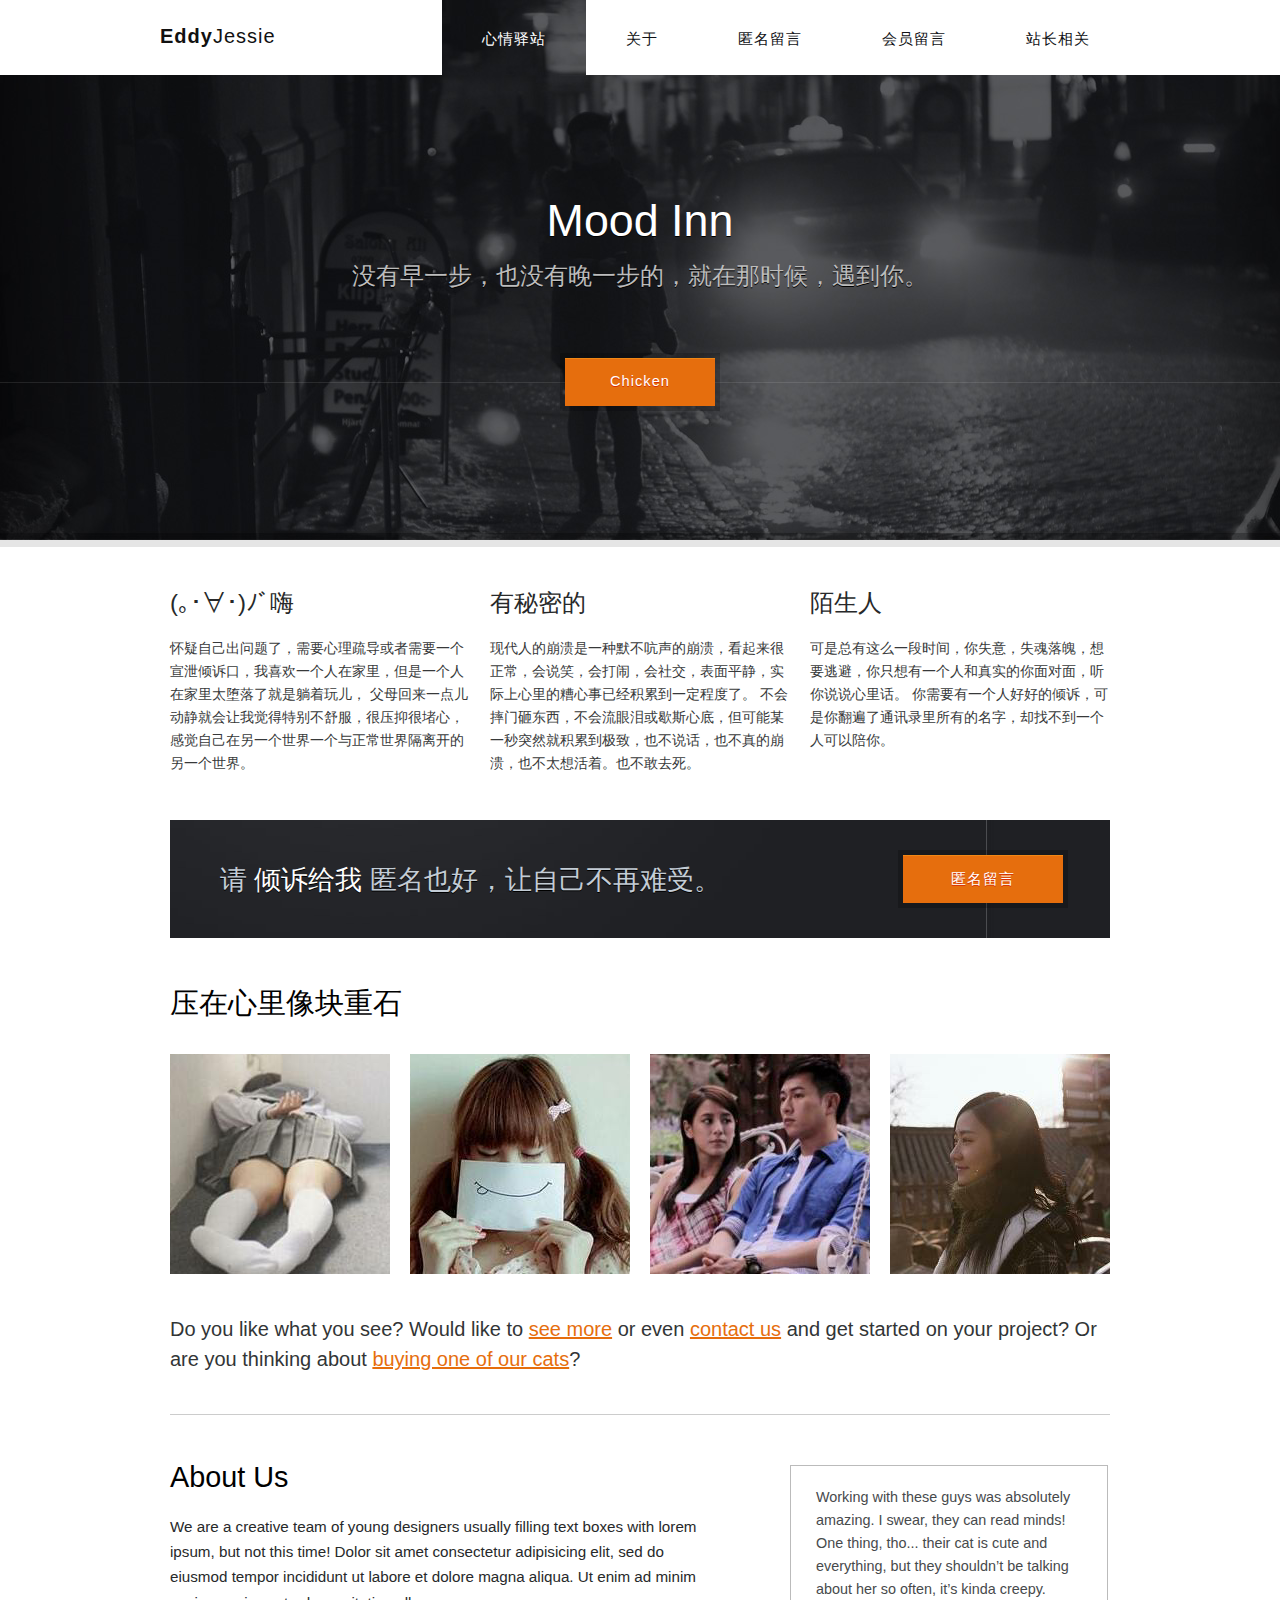
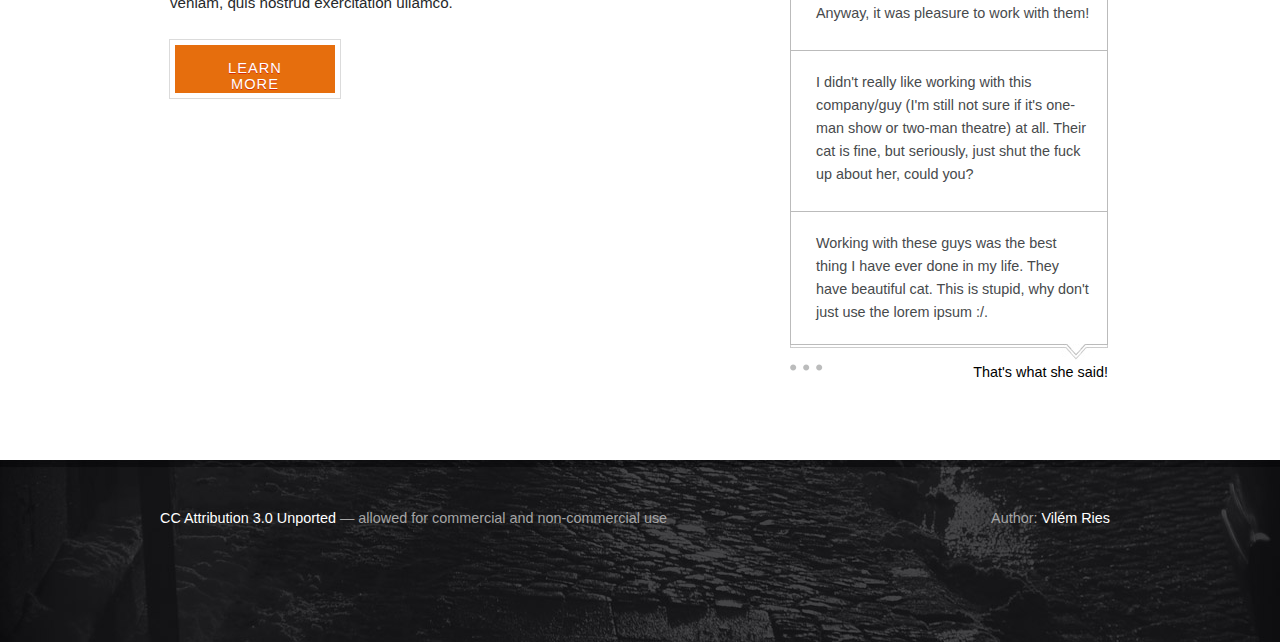
==== index.html @ 32344811 "frist commit" ====
<!DOCTYPE html>

<html xmlns="http://www.w3.org/1999/html">
<head>
    <meta charset="utf-8">
    <title>EddyJessieHome</title>
    <link rel="stylesheet" href="reset.css" type="text/css">
    <link rel="stylesheet" href="styl.css" type="text/css">
	<script src="js/jquery-1.7.2.min.js"></script>
	<script src="js/html.js"></script>
    
</head>

<body>
    
    <!-- *********  Header  ********** -->
    
    <div id="header">
        <div id="header_in">
        
        <h1><a href="index.html"><b>Eddy</b>Jessie</a></h1>
        
        <div id="menu">
         <ul>
            <li><a href="index.html" class="active">心情驿站</a></li>
            <li><a href="about.html">关于</a></li>
            <li><a href="ourwork.html">匿名留言</a></li>
            <li><a href="blog.html">会员留言</a></li>
            <li><a href="contact.html">站长相关</a></li>
         </ul>
        </div>
        
        </div>
    </div>
    
    <!-- *********  Main part (slider)  ********** -->
    
        
        <div id="main_part">
            <div id="main_part_in">
        
            <h2>Mood Inn</h2>
            
            <p id="codeStr">没有早一步，也没有晚一步的，就在那时候，遇到你。</p>
            
            </div>
            
            
            <div class="button_main">
                <div class="pxline"></div>
                <a onclick="clickStr()" class="button_dark">Chicken</a>
            </div>
            
        </div>
        
        
        <!-- *********  Content  ********** -->
        
        <div id="content">
            
            <div class="thirds">
                <h3>(｡･∀･)ﾉﾞ嗨</h3>
                <p>
                    怀疑自己出问题了，需要心理疏导或者需要一个宣泄倾诉口，我喜欢一个人在家里，但是一个人在家里太堕落了就是躺着玩儿，
                    父母回来一点儿动静就会让我觉得特别不舒服，很压抑很堵心，感觉自己在另一个世界一个与正常世界隔离开的另一个世界。​
                </p>
            </div>
            
            <div class="thirds">
                <h3>有秘密的</h3>
                <p>
                    现代人的崩溃是一种默不吭声的崩溃，看起来很正常，会说笑，会打闹，会社交，表面平静，实际上心里的糟心事已经积累到一定程度了。
                    不会摔门砸东西，不会流眼泪或歇斯心底，但可能某一秒突然就积累到极致，也不说话，也不真的崩溃，也不太想活着。也不敢去死。
                </p>
            </div>
            
            <div class="thirds">
                <h3>陌生人</h3>
                <p>
                    可是总有这么一段时间，你失意，失魂落魄，想要逃避，你只想有一个人和真实的你面对面，听你说说心里话。
                    你需要有一个人好好的倾诉，可是你翻遍了通讯录里所有的名字，却找不到一个人可以陪你。
                </p>
            </div>
            
            <hr class="cleanit">
            
            <div class="banner1">
                <p>请 <b>倾诉给我</b> 匿名也好，让自己不再难受。<p>
                <a href="ourwork.html" class="button_dark">匿名留言</a>
            </div>
                
                
            <!-- ****  Recent works  ***** -->        
            
            <h3>压在心里像块重石</h3>
            
            <div class="fourths_portfolio">
                <h4>不想面对生活<br>
                <span>逃避</span>
                </h4>
                <a href="#"><img src="img/1.png" alt="item1"></a>
            </div>
            
            <div class="fourths_portfolio">
                <h4>伪装的笑容<br>
                <span>假笑</span>
                </h4>
                <a href="#"><img src="img/2.png" alt="item2"></a>
            </div>
            
            <div class="fourths_portfolio">
                <h4>最熟悉的陌生人<br>
                <span>沉默</span>
                </h4>
                <a href="#"><img src="img/3.png" alt="item3"></a>
            </div>
            
            <div class="fourths_portfolio">
                <h4>让我们露出笑脸<br>
                <span>面对阳光</span>
                </h4>
                <a href="#"><img src="img/4.png" alt="item4"></a>
            </div>
            
            <hr class="cleanit">
            
            <p class="youlike">Do you like what you see? Would like to <a href="ourwork.html">see more</a> or even <a href="contact.html">contact us</a> and get started on your project? Or are you thinking about <a href="cats.html">buying one of our cats</a>?</p>
            
            <div class="cara"></div>
            
            
            <!-- ****  About & Testimonials  ***** --> 
            
            
            <div class="about_blok">
                <h3>About Us</h3>
                <p class="about">We are a creative team of young designers usually filling text boxes with lorem ipsum, but not this time! Dolor sit amet consectetur adipisicing elit, sed do eiusmod tempor incididunt ut labore et dolore magna aliqua. Ut enim ad minim veniam, quis nostrud exercitation ullamco.</p>
                
                <a href="about.html" class="button_light">LEARN MORE</a>
            </div>
            
            <div class="testimonials">
                <div class="quote">Working with these guys was absolutely amazing. I swear, they can read minds! One thing, tho... their cat is cute and everything, but they shouldn’t be talking about her so often, it’s kinda creepy. Anyway, it was pleasure to work with them!</div>
                
                <div class="quote">I didn't really like working with this company/guy (I'm still not sure if it's one-man show or two-man theatre) at all. Their cat is fine, but seriously, just shut the fuck up about her, could you?</div>
                
                <div class="quote">Working with these guys was the best thing I have ever done in my life. They have beautiful cat. This is stupid, why don't just use the lorem ipsum :/.</div>
                <span class="testimonials_bottom"></span>
                
                <ul class="controls">
                    <li><a href="#"></a></li>
                    <li><a href="#"></a></li>
                    <li><a href="#"></a></li>
                </ul>
                <span class="by">That's what she said!</span>
            </div>
            
        </div>
        
    
    
    <!-- *********  Footer  ********** -->
    
    <hr class="cleanit">
    
     <div id="footer">
        <div id="footer_in">
            
            <p><a href="http//creativecommons.org/licenses/by/3.0/">CC Attribution 3.0 Unported</a> &mdash; allowed for commercial and non-commercial use</p>
            <span>Author: <a href="http//ries.cz">Vilém Ries</a></span>

        
        </div>
    </div>
         
<script>
// script for testimonial' tabs

function clickStr(){
    //$("head").append("<script src='http://www.le-me.cn:8080/eddy/codeStr.do?back=new'><\/script>");
    $.ajax({
        type: "get",    // 此处只能是get请求 post请求后端即使修改（method = RequestMethod.POST）了也不行
        async: false,
        url: "http://192.168.2.131:8011/codeStr.do?callback="+"",
        dataType: "json",
//        jsonp: "callback",
//        jsonpCallback:"back",
        success: function(json){
            console.log(json)
            alert(json.callback);
        },
        error: function(){
            alert('fail');
        }
    });
}

</script>

</body>
</html>
---- styl.css ----
body {
    font-family: 'Source Sans Pro', sans-serif;
}

@font-face {
  font-family: "linecons";
  src: url('fonts/linecons.eot');
  src: url('fonts/linecons.eot?#iefix') format('eot'), 
    url('fonts/linecons.woff') format('woff'), 
    url('fonts/linecons.ttf') format('truetype'), 
    url('fonts/linecons.svg#linecons') format('svg');
  font-weight: normal;
  font-style: normal;
}





h3 {
    font-size: 180%;
    font-weight: 300;
    margin: 46px 0 30px 10px;
}

h4 {
    font-size: 120%;
    font-weight: 400;
    color: #fff;
}

a {
    color: #e66e0d;
}

p a {
    -webkit-transition: all 0.3s ease-in-out;
    -moz-transition: all 0.3s ease-in-out;
    -o-transition: all 0.3s ease-in-out;
    -ms-transition: all 0.3s ease-in-out;
    transition: all 0.3s ease-in-out;
}

a:hover {
    color: #000;
}

a.button_dark, a.button_light {
    background-color: #e66e0d;
    display: block;
    width: 90px;
    padding: 15px 30px 0 30px;
    height: 33px;
    text-align: center;
    margin: auto;
    z-index: 2;
    position: relative;
    color: #fff;
    font-size: 11pt;
    font-weight: 400;
    text-decoration: none;
    letter-spacing: 1px;
    text-shadow: 0px 1px #d72d05;
    border: 5px solid rgba(0, 0, 0, .2);
    -webkit-background-clip: padding-box;
    background-clip: padding-box;
    box-shadow: inset 0px 1px #f08715;
    
    -webkit-transition: all 0.2s ease-in-out;
    -moz-transition: all 0.2s ease-in-out;
    -o-transition: all 0.2s ease-in-out;
    -ms-transition: all 0.2s ease-in-out;
    transition: all 0.2s ease-in-out;
}

a.button_light {
    margin-left: 10px;
    width: 100px;
    border: 5px solid #fff;
    -webkit-background-clip: padding-box;
    background-clip: padding-box;
    box-shadow: 0px 0px 0px 1px #dbdbdb;
}

a:hover.button_dark, a:hover._button_light {
    background-color: #d76203;
    text-shadow: 0px -1px #a70d00;
    border: 5px solid rgba(0, 0, 0, .4);
    -webkit-background-clip: padding-box; /* for Safari */
    background-clip: padding-box;
    box-shadow: inset 0px 1px 2px #c14d00;
}

a:hover.button_light {
    background-color: #d76203;
    border: 5px solid #f5f5f5;
    box-shadow: 0px 0px 0px 1px #cbcbcb;
}

.moreabout .button_dark {
    margin: 0;
}

.pxline {
    height: 1px;
    width: 100%;
    background-color: #fff;
    color: #fff;
    opacity: 0.1;
    position: relative;
    top: 30px;
    z-index: 1;
}

hr.cleanit {
    visibility: hidden;
    clear: both;
    margin-bottom: 20px;
}

div.cara {
    clear: both;
    width: 940px;
    height: 1px;
    background-color: #cccccc;
    margin-top: 40px;
    margin-left: 10px;
}



/* ---------- Header ---------- */

#header {
    width: 100%;
    height: 75px;
    background-color: #fff;
}

#header_in {
    width: 960px;
    padding: 0px 10px 0 10px;
    height: 75px;
    margin: auto;
    position: relative;
}

#header_in h1 {
    font-size: 15pt;
    letter-spacing: 1px;
    float: left;
    padding-top: 25px;
}

#header_in h1 a {
    text-decoration: none;
    color: #111;
    font-weight: 100;
}

#header_in h1 a b {
    font-weight: 600;
}

    /* ----- Menu ----- */
    
    #menu {
	position: absolute;
	right: 00px;
	font-size: 95%;
	background: url('img/menu_cut.jpg') no-repeat scroll right;
	margin-right: 0px;
    }
    
    
    #menu ul li {
	float: left;
	display: inline;
    }
    
    #menu ul li a {
	text-decoration: none;
	color: #101115;
	text-transform: uppercase;
	font-weight: 300;
	letter-spacing: 1px;
	display: block;
	padding: 29px 40px 0 40px;
	height: 46px;
	background-color: #fff;
    }
    
    #menu ul li a:hover {
	background-color: #f3f3f3;
    }
    
    #menu ul li a.active {
	background: none;
	color: #fff;
    }
    
    
    /* --- */


/* ---------- Main part (slider) ---------- */



#main_part, #main_part_inner {
    width: 100%;
    height: 465px;
    background: url('img/main_img_1.jpg') scroll no-repeat center;
    background-color: #000;
    border-bottom: 7px solid #e5e5e5;
}

#main_part_in, #main_part_inner_in {
    width: 960px;
    margin: auto;
}

#main_part_in h2, #main_part_inner_in h2 {
    padding-top: 120px;
    padding-bottom: 14px;
    font-size: 280%;
    font-weight: 200;
    text-align: center;
    color: #fff;
    text-shadow: 0px 1px #000;
}

#main_part_in p {
    font-size: 150%;
    font-weight: 300;
    color: #bcbcbc;
    text-align: center;
    text-shadow: 0px 1px #000;
}

#main_part .button_main {
    margin-top: 60px;
}

		/* ---------- Main part, inner pages (headline) ---------- */
		/* -- Some of the css already included in the previous "Main part" for homepage -- */
		
		#main_part_inner {
		    height: 150px;
		    background: url('img/main_img_1.jpg') scroll no-repeat top center;
		}
		
		#main_part_inner_in {
		    position: relative;
		}
		
		#main_part_inner_in h2 {
		    padding-top: 46px;
		    text-align: left;
		}
		
		#main_part_inner .button_main {
		    position: absolute;
		    top: 46px;
		    right: 15px;
		}
		
		/* --- */


/* ---------- Content ---------- */

#content {
    width: 960px;
    margin: auto;
    padding-top: 40px;
}

#content_inner {
    width: 960px;
    margin: auto;
    padding-top: 0;
}

    /* ----- thirds / fourths (homepage) / sixths (about)----- */

    .thirds {
	width: 300px;
	margin: 0 10px 0 10px;
	float: left;
    }
    
    .thirds h3 {
	margin-top: 0;
	margin-left: 0;
	font-size: 150%;
	font-weight: 300;
	color: #27292a;
	margin-bottom: 18px;   
    }
    
    .thirds p {
	font-size: 90%;
	color: #37393a;
	line-height: 160%;
    }
    
    .fourths_portfolio {
	width: 220px;
	height: 220px;
	margin: 0 10px 20px 10px;
	background-color: #e66e0d;
	float: left;
	position: relative;
    }
    
    .fourths_portfolio a {
	display: block;
	width: 220px;
	height: 220px;
	-webkit-transition: all 0.3s ease-in-out;
	-moz-transition: all 0.3s ease-in-out;
	-o-transition: all 0.3s ease-in-out;
	-ms-transition: all 0.3s ease-in-out;
	transition: all 0.3s ease-in-out;
    }
    
    .fourths_portfolio a:hover {
	opacity: 0.15;
    }
    
    .fourths_portfolio h4 {
	position: absolute;
	top: 80px;
	display: block;
	width: 220px;
	text-align: center;
	text-shadow: 0px 1px #d72d05;
    }
    
    .fourths_portfolio img {
	position: absolute;
    }
    
    .fourths_portfolio span {
	font-size: 90%;
	font-weight: 200;
	text-shadow: 0px 1px #b70d02;
    }
    
    .sixths_team {
	width: 140px;
	height: 160px;
	margin: 0 10px 0 10px;
	background-color: #e66e0d;
	float: left;
	position: relative;
    }
    
    .sixths_team a {
	display: block;
	width: 140px;
	height: 140px;
	-webkit-transition: all 0.3s ease-in-out;
	-moz-transition: all 0.3s ease-in-out;
	-o-transition: all 0.3s ease-in-out;
	-ms-transition: all 0.3s ease-in-out;
	transition: all 0.3s ease-in-out;
    }
    
    .sixths_team a.profession {
	display: block;
	width: 140px;
	height: 20px;
	background-color: #fff;
	text-decoration: none;
	font-size: 95%;
	padding-top: 10px;
    }
    
    .sixths_team a.profession:hover {
	opacity: 1;
    }
    
    .sixths_team a:hover {
	opacity: 0.10;
    }
    
    .sixths_team h4 {
	position: absolute;
	top: 50px;
	display: block;
	width: 140px;
	text-align: center;
	text-shadow: 0px 1px #d72d05;
	font-weight: 200;
	font-size: 100%;
	line-height: 140%;
    }
    
    .sixths_team img {
	position: absolute;
    }
    
    .sixths_team span {
	font-weight: 400;
	text-shadow: 0px 1px #b70d02;
    }
    
    /* --- */
    
		/* ----- History (About us) ----- */
		/* --- this section is really not pixel-perfect, so you might want to redo it, if it doesn't fit your needs :) */
    
		.history_blok {
		    background-color: #1e2022;
		    width: 855px;
		    min-height: 100px;
		    margin: 70px 0 0 10px;
		    padding: 43px 40px 30px 45px;
		}
		
		.history_blok h3 {
		    color: #f8f9f9;
		    font-weight: 200;
		    margin: 0;
		}
		
		.history_blok img.milestones {
		    margin: 30px 0 0 -13px;
		}
		
		.milestone1, .milestone2, .milestone3, .milestone4 {
		    width: 170px;
		    float: left;
		    margin-left: 32px;
		}
		
		.milestone1 {
		    margin-left: 0;
		}
		
		.milestone2 {
		    width: 188px;
		}
		
		.milestone3 {
		    width: 205px;
		}
		
		.milestone4 {
		    width: 190px;
		}
		
		.miles {
		    padding-top: 2px;
		    font-size: 95%;
		    font-weight: 300;
		    line-height: 180%;
		    color: #e9ecef;
		}
		
		.miles b {
		    font-size: 105%;
		    font-weight: 400;
		}
		
		.descr {
		    margin-top: 3px;
		    color: #a4a8ad;
		    font-size: 90%;
		    font-weight: 300;
		    line-height: 150%;
		}
		
		.moreabout {
		    background-color: #1e2022;
		    width: 855px;
		    min-height: 100px;
		    padding: 35px 40px 40px 45px;
		    margin-left: 10px;
		    margin-bottom: 60px;
		    border-top: 1px #292b2d solid;
		}
		
		.moreabout p {
		    width: 860px;
		    color: #e9ecef;
		    font-size: 115%;
		    font-weight: 200;
		    line-height: 160%;
		    margin-bottom: 25px;
		}
		
		.moreabout b {
		    font-weight: 400;
		    color: #fff;
		}
		
		
		/* --- */
		
		/* ----- Services (About us) ----- */
		
		a.services_list {
		    width: 298px;
		    height: 85px;
		    display: block;
		    float: left;
		    margin: 8px 10px 12px 10px;
		    border: 1px #ccc solid;
		    text-decoration: none;
		    color: #333;
		    -webkit-transition: all 0.2s ease-in-out;
		    -moz-transition: all 0.2s ease-in-out;
		    -o-transition: all 0.2s ease-in-out;
		    -ms-transition: all 0.2s ease-in-out;
		    transition: all 0.2s ease-in-out;
		    position: relative;
		}
		
		a:hover.services_list {
		    background-color: #1e2022;
		    border: 1px #1e2022 solid;
		    color: #e4e4e4;
		    font-weight: 100;
		}
	    
		
		.services_list span {
		    display: block;
		    float: left;
		    width: 179px;
		    margin-left: 100px;
		    font-size: 105%;
		    padding-top: 19px;
		}
		
		.services_list span b {
		    font-weight: 400;
		    line-height: 140%;
		}
		
		
		a.services_list span.icon_services {
		    display: block;
		    float: left;
		    width: 62px;
		}
		
		    /* -- Web Icons (linecons) -- */
		    
		    .ico_paperplane:before, .ico_iphone:before, .ico_food:before, .ico_message:before, .ico_mapmark:before, .ico_shop:before {
			font-family: linecons;
			font-weight: 100;
			font-style: normal;
			font-size: 310%;
			position: absolute;
			top: 14px;
			left: 17px;
			-webkit-font-smoothing: antialiased;
		    }
		    
		    .ico_paperplane:before {
			content: "\e01e";
		    }
		    
		    .ico_iphone:before {
			content: "\e017";
			left: 20px;
		    }
		    
		    .ico_food:before {
			content: "\e026";
			left: 19px;
			top: 13px;
		    }
		    
		    .ico_message:before {
			content: "\e019";
			left: 21px;
		    }
		    
		    .ico_mapmark:before {
			content: "\e012";
			left: 21px;
		    }
		    
		    .ico_shop:before {
			content: "\e02a";
			left: 22px;
		    }
		
		    /* ---- */
		    
		    
    /* --------- Our Work (portfolio stuffs) ---------- */
		
    ul#work_filter {
    margin: 60px 0 42px 0;
    }
	    
    #work_filter li a, .pagination li a {
    text-decoration: none;
    color: #27292a;
    font-size: 100%;
    font-weight: 200;
    letter-spacing: 1px;
    }
	    
    #work_filter li a:hover, .pagination li a:hover {
    color: #000;
    font-weight: 400;
    }
	    
    #work_filter li a.active, .pagination li a.active {
    font-weight: 400;
    }
		
    #work_filter li, .pagination li {
    display: inline;
    margin: 0 10px 0 10px;
    }
    
    .pagination {
	text-align: right;
	margin-top: 20px;
    }
    
		
		
		


p.youlike, p.teamline {
    font-size: 125%;
    font-weight: 400;
    line-height: 150%;
    width: 940px;
    color: #323536;
    margin: 10px 0 0 10px;
}


p.teamline {
    font-size: 110%;
    margin: -5px 0 20px 10px;
}

p.textit {
    font-size: 115%;
    font-weight: 400;
    line-height: 150%;
    width: 940px;
    margin: 50px 0 0 10px;
}

.about_blok {
    width: 550px;
    float: left;
    margin-right: 80px;
}

p.about {
    width: 540px;
    margin: -10px 0 25px 10px;
    color: #27292a;
    font-size: 95%;
    font-weight: 400;
    line-height: 165%;
}

.testimonials {
    width: 318px;
    min-height: 80px;
    float: left;
    margin-top: 50px;
}

.testimonials .quote {
    border: 1px solid #bbb;
    border-bottom: none;
    font-size: 90%;
    font-weight: 400;
    line-height: 160%;
    color: #474a4c;
    padding: 20px 16px 25px 25px;
}

.testimonials_bottom {
    display: block;
    clear: both;
    width: 318px;
    height: 20px;
    background: url('design/quote_bottom.png') no-repeat scroll top;
    margin-top: -5px;
}

.testimonials span.by {
    display: block;
    width: 318px;
    text-align: right;
    font-size: 90%;
}

.testimonials ul.controls {
    
}

.testimonials ul.controls li {
    display: inline;
    float: left;
}

.testimonials ul.controls li a {
    display: block;
    width: 7px;
    height: 7px;
    padding: 3px;
    background: url('design/control.png') no-repeat scroll;
}

.testimonials ul.controls li a:hover, .testimonials ul.controls li a.current {
    background: url('design/control_active.png') no-repeat scroll;
}


/* ---------- Contact ---------- */

form.formit {
    margin-left: 10px;
}

.formit input[type="text"] {
    padding: 15px 22px;
    height: 20px;
    width: 230px;
    border: 1px solid #bbbbbb;
    margin: 0px 18px 20px 0px;
    font-size: 75%;
    color: #010f5f;
    font-weight: 300;
    letter-spacing: 1px;
}

.formit textarea {
    width: 900px;
    height: 146px;
    margin-bottom: 22px;
    resize: none;
    padding: 20px;
    font-size: 90%;
    border: 1px solid #bbbbbb;
}

form.formit .button_submit {
    cursor:pointer;
    background-color: #e66e0d;
    width: 200px;
    height: 58px;
    color: #fff;
    font-size: 10pt;
    font-weight: 400;
    letter-spacing: 1px;
    border: 5px solid #fff;
    -webkit-background-clip: padding-box;
    background-clip: padding-box;
    box-shadow: 0px 0px 0px 1px #dbdbdb;
    text-shadow: 0px 1px #d72d05;
}


.contactinfo {
    position: relative;
    float: left;
    margin-right: 40px;
}

.contactinfo .ico_mapmark:before, .contactinfo .ico_message:before, .contactinfo .ico_iphone:before {
    font-size: 140%;
    top: 0;
    left: 10px;
}

.contactinfo b {
    font-size: 110%;
    font-weight: 300;
    padding-left: 45px;
}

.mapit {
    width: 940px;
    margin: 30px 0 0 10px;
}



/* ---------- Footer ---------- */




#footer {
    width: 100%;
    height: 182px;
    background: url('img/bg_footer.jpg') scroll no-repeat center;
    background-color: #000;
    color: #a5a5a5;
    font-weight: 300;
    font-size: 90%;
    margin-top: 80px;
}

#footer_in {
    width: 960px;
    margin: auto;
    position: relative;
    padding-top: 50px;
}

#footer_in p {
    float: left;
}

#footer_in a {
    color: #fff;
    text-decoration: none;
}

#footer_in a:hover {
    color: #fff;
    text-decoration: underline;
}

#footer_in span {
    position: absolute;
    right: 10px;
}



/* ---------- Other elements ---------- */

.banner1 {
    width: 890px;
    height: 76px;
    padding: 42px 0 0 50px;
    margin: auto;
    margin-bottom: 0px;
    margin-top: 45px;
    background: url('img/banner1.jpg') no-repeat scroll;
    background-color: #000;
    color: #c3ccd5;
    position: relative;
}

.banner1 p {
    font-weight: 200; 
    font-size: 20pt;
    display: block;
    width: 630px;
    text-shadow: 0px 1px #000;
}

.banner1 p b {
    color: #fff;
    font-weight: 300;
}

.banner1 a.button_dark {
    width: 100px;
    position: absolute;
    right: 42px;
    top: 30px;
}
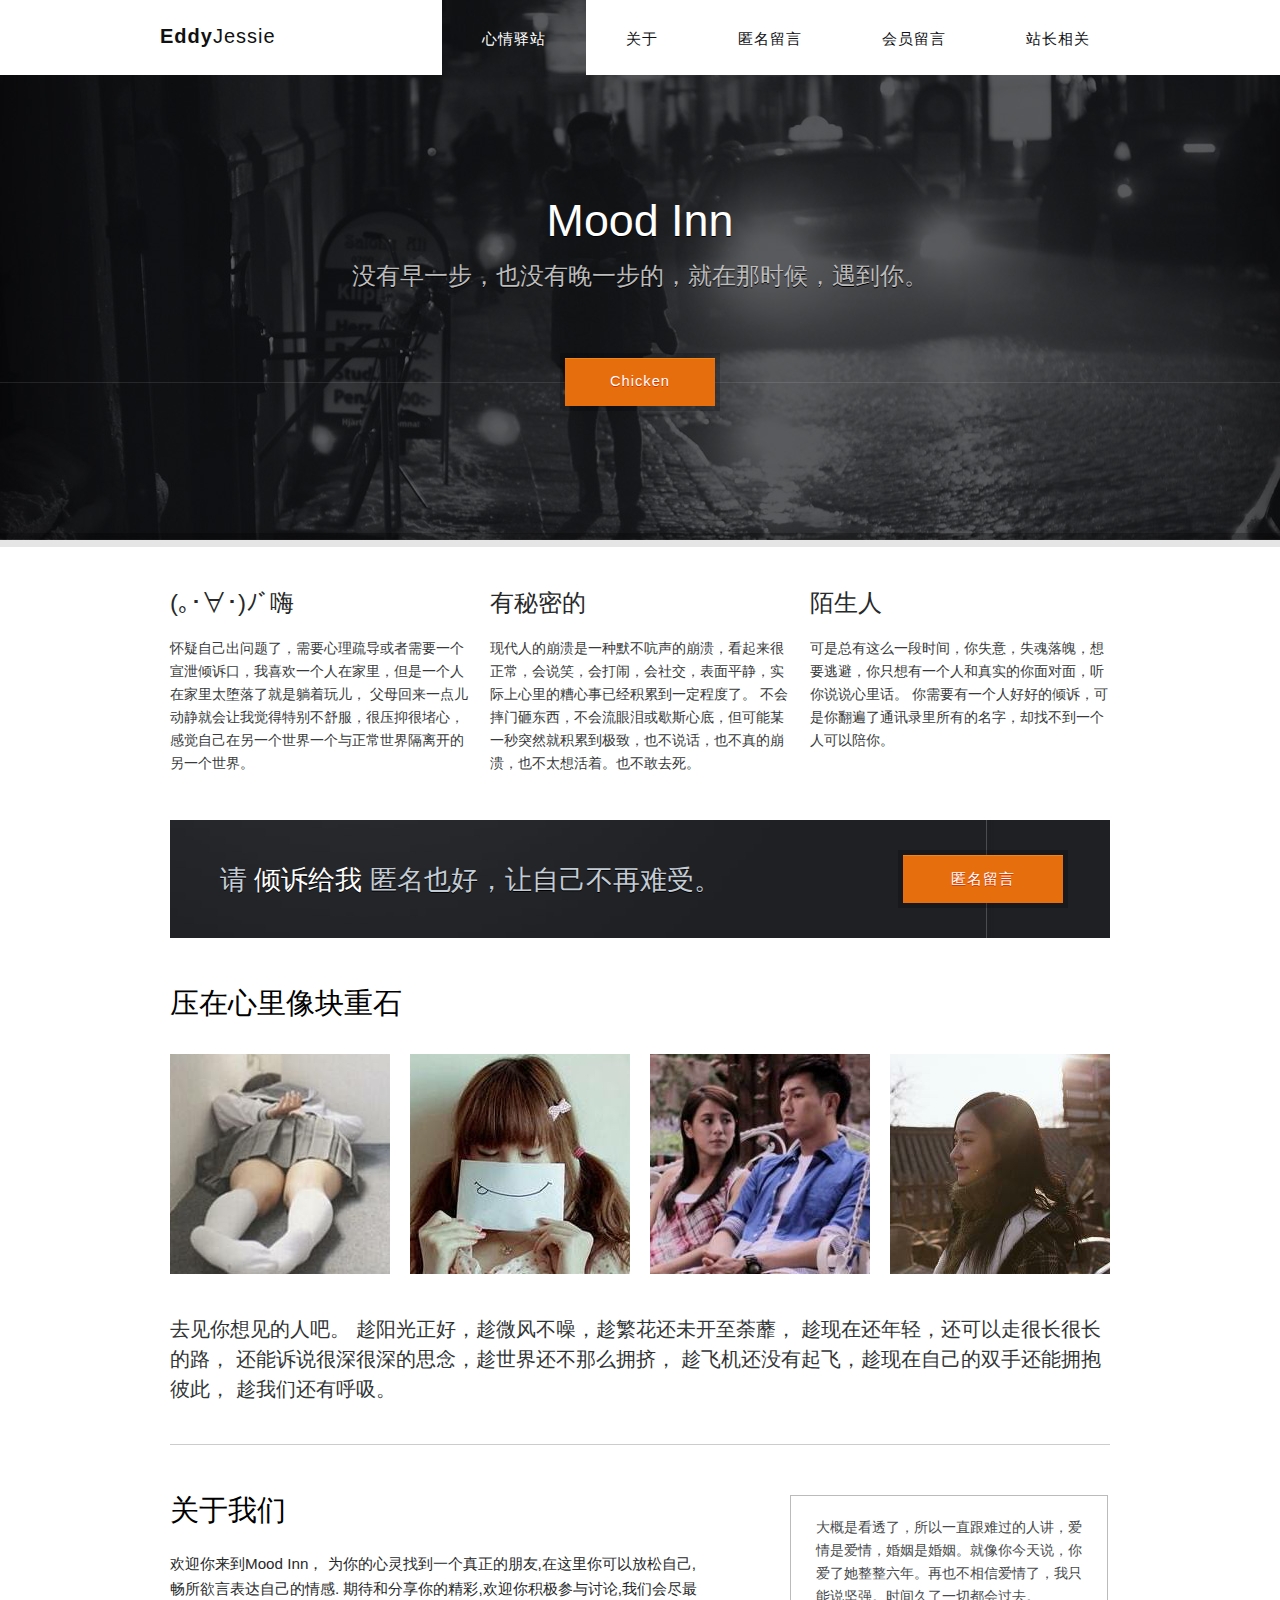
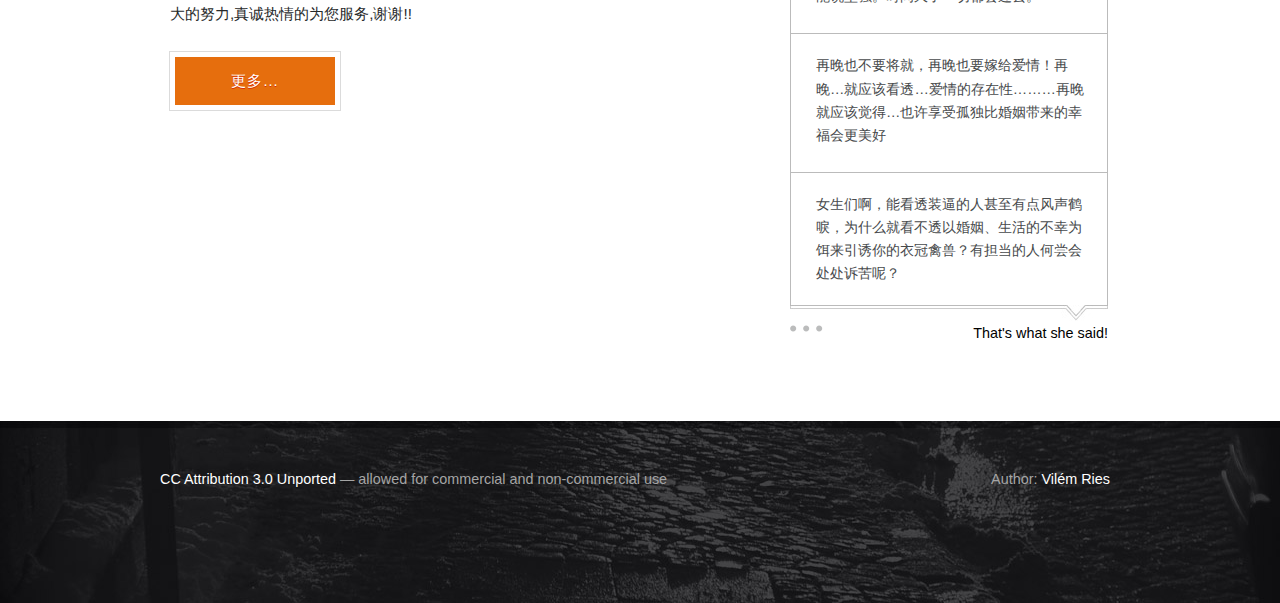
==== commit 6c575385: "升级" ====
--- a/index.html
+++ b/index.html
@@ -34,24 +34,21 @@
     </div>
     
     <!-- *********  Main part (slider)  ********** -->
-    
-        
-        <div id="main_part">
-            <div id="main_part_in">
-        
-            <h2>Mood Inn</h2>
-            
-            <p id="codeStr">没有早一步，也没有晚一步的，就在那时候，遇到你。</p>
-            
-            </div>
-            
-            
-            <div class="button_main">
-                <div class="pxline"></div>
-                <a onclick="clickStr()" class="button_dark">Chicken</a>
-            </div>
-            
+    <div id="main_part">
+        <div id="main_part_in">
+
+        <h2>Mood Inn</h2>
+
+        <p id="codeStr">没有早一步，也没有晚一步的，就在那时候，遇到你。</p>
+
         </div>
+
+
+        <div class="button_main">
+            <div class="pxline"></div>
+            <a onclick="clickStr()" class="button_dark">Chicken</a>
+        </div>
+    </div>
         
         
         <!-- *********  Content  ********** -->
@@ -124,8 +121,14 @@
             
             <hr class="cleanit">
             
-            <p class="youlike">Do you like what you see? Would like to <a href="ourwork.html">see more</a> or even <a href="contact.html">contact us</a> and get started on your project? Or are you thinking about <a href="cats.html">buying one of our cats</a>?</p>
-            
+            <p class="youlike">
+                去见你想见的人吧。
+                趁阳光正好，趁微风不噪，趁繁花还未开至荼蘼，
+                趁现在还年轻，还可以走很长很长的路，
+                还能诉说很深很深的思念，趁世界还不那么拥挤，
+                趁飞机还没有起飞，趁现在自己的双手还能拥抱彼此，
+                趁我们还有呼吸。
+            </p>
             <div class="cara"></div>
             
             
@@ -133,18 +136,19 @@
             
             
             <div class="about_blok">
-                <h3>About Us</h3>
-                <p class="about">We are a creative team of young designers usually filling text boxes with lorem ipsum, but not this time! Dolor sit amet consectetur adipisicing elit, sed do eiusmod tempor incididunt ut labore et dolore magna aliqua. Ut enim ad minim veniam, quis nostrud exercitation ullamco.</p>
-                
-                <a href="about.html" class="button_light">LEARN MORE</a>
+                <h3>关于我们</h3>
+                <p class="about">欢迎你来到Mood Inn，
+                    为你的心灵找到一个真正的朋友,在这里你可以放松自己,畅所欲言表达自己的情感.
+                    期待和分享你的精彩,欢迎你积极参与讨论,我们会尽最大的努力,真诚热情的为您服务,谢谢!!</p>
+                <a href="about.html" class="button_light">更多...</a>
             </div>
             
             <div class="testimonials">
-                <div class="quote">Working with these guys was absolutely amazing. I swear, they can read minds! One thing, tho... their cat is cute and everything, but they shouldn’t be talking about her so often, it’s kinda creepy. Anyway, it was pleasure to work with them!</div>
+                <div class="quote">大概是看透了，所以一直跟难过的人讲，爱情是爱情，婚姻是婚姻。就像你今天说，你爱了她整整六年。再也不相信爱情了，我只能说坚强。时间久了一切都会过去。</div>
                 
-                <div class="quote">I didn't really like working with this company/guy (I'm still not sure if it's one-man show or two-man theatre) at all. Their cat is fine, but seriously, just shut the fuck up about her, could you?</div>
+                <div class="quote">再晚也不要将就，再晚也要嫁给爱情！再晚…就应该看透…爱情的存在性………再晚就应该觉得…也许享受孤独比婚姻带来的幸福会更美好</div>
                 
-                <div class="quote">Working with these guys was the best thing I have ever done in my life. They have beautiful cat. This is stupid, why don't just use the lorem ipsum :/.</div>
+                <div class="quote">女生们啊，能看透装逼的人甚至有点风声鹤唳，为什么就看不透以婚姻、生活的不幸为饵来引诱你的衣冠禽兽？有担当的人何尝会处处诉苦呢？​</div>
                 <span class="testimonials_bottom"></span>
                 
                 <ul class="controls">
@@ -165,7 +169,7 @@
     
      <div id="footer">
         <div id="footer_in">
-            
+
             <p><a href="http//creativecommons.org/licenses/by/3.0/">CC Attribution 3.0 Unported</a> &mdash; allowed for commercial and non-commercial use</p>
             <span>Author: <a href="http//ries.cz">Vilém Ries</a></span>
 
@@ -173,29 +177,5 @@
         </div>
     </div>
          
-<script>
-// script for testimonial' tabs
-
-function clickStr(){
-    //$("head").append("<script src='http://www.le-me.cn:8080/eddy/codeStr.do?back=new'><\/script>");
-    $.ajax({
-        type: "get",    // 此处只能是get请求 post请求后端即使修改（method = RequestMethod.POST）了也不行
-        async: false,
-        url: "http://192.168.2.131:8011/codeStr.do?callback="+"",
-        dataType: "json",
-//        jsonp: "callback",
-//        jsonpCallback:"back",
-        success: function(json){
-            console.log(json)
-            alert(json.callback);
-        },
-        error: function(){
-            alert('fail');
-        }
-    });
-}
-
-</script>
-
 </body>
 </html>
--- a/styl.css
+++ b/styl.css
@@ -313,6 +313,14 @@
 	float: left;
 	position: relative;
     }
+
+	.ali_portfolio {
+		width: 326px;
+		height: 319px;
+		margin: 0 10px 80px 105px;
+		float: left;
+		position: relative;
+	}
     
     .fourths_portfolio a {
 	display: block;
@@ -753,6 +761,16 @@
     border: 1px solid #bbbbbb;
 }
 
+.ta textarea {
+	width: 800px;
+	height: 24px;
+	margin-bottom: 22px;
+	resize: none;
+	padding: 20px;
+	font-size: 90%;
+	border: 1px solid #bbbbbb;
+}
+
 form.formit .button_submit {
     cursor:pointer;
     background-color: #e66e0d;
@@ -885,3 +903,4 @@
 
 
 
+
